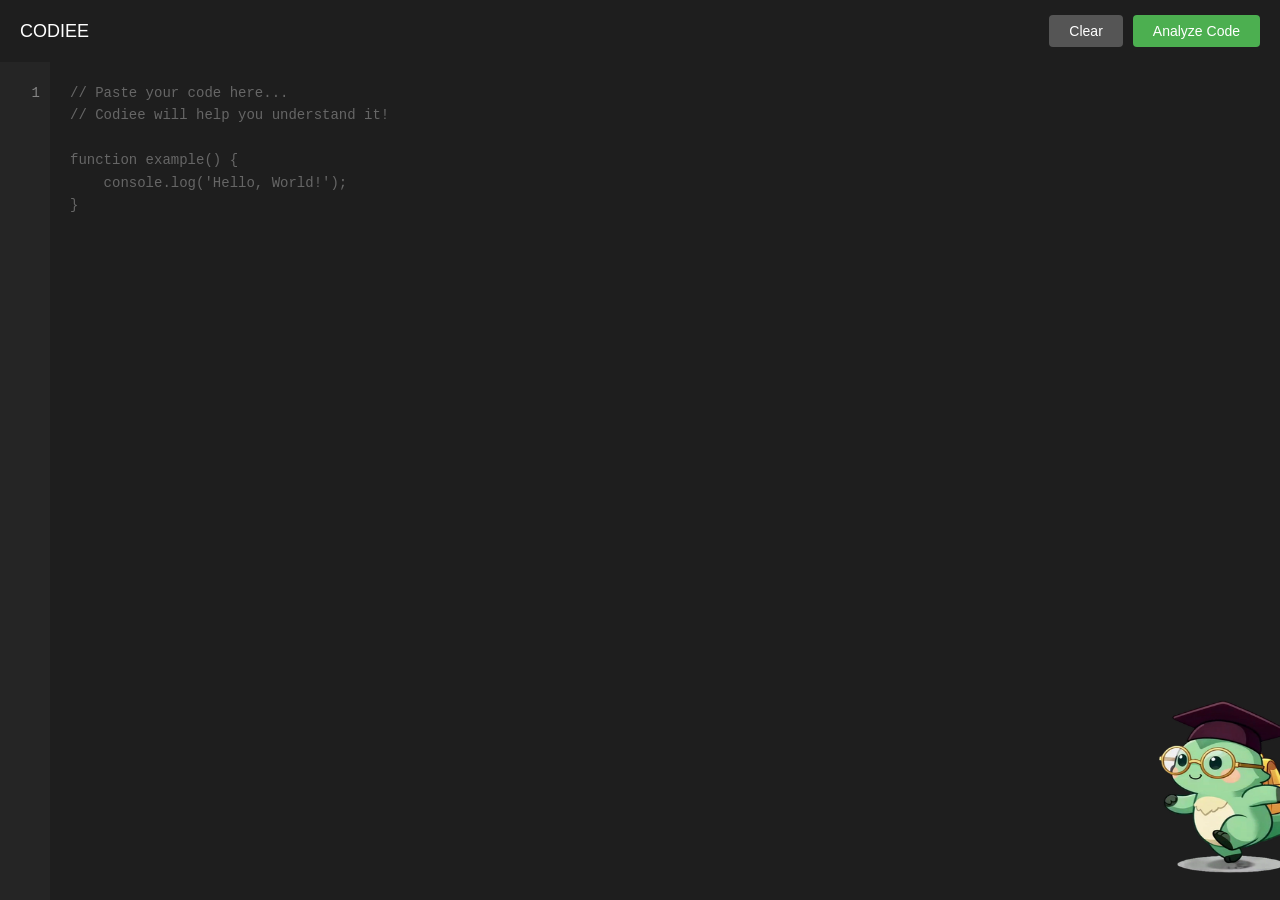
==== templates/index.html @ 8736f19a "Initial sample page with 2d animation" ====
<!DOCTYPE html>
<html lang="en">
<head>
    <meta charset="UTF-8">
    <meta name="viewport" content="width=device-width, initial-scale=1.0">
    <title>My Website</title>
    <style>
        body {
            margin: 0;
            padding: 0;
            font-family: Arial, sans-serif;
            background: #000000;
            color: #ffffff;
        }
        
        #mascot {
            position: fixed;
            bottom: 20px;
            right: 20px;
            width: 180px;
            height: 180px;
            z-index: 1000;
            pointer-events: none;
        }
        
        #chatBubble {
            position: fixed;
            bottom: 120px;
            right: 180px;
            background: white;
            padding: 20px 25px;
            border-radius: 20px;
            box-shadow: 0 4px 12px rgba(0,0,0,0.25);
            font-size: 16px;
            line-height: 1.6;
            color: #333;
            max-width: 300px;
            opacity: 0;
            transform: translateY(10px);
            transition: all 0.3s ease;
            z-index: 999;
            pointer-events: none;
        }
        
        #chatBubble.show {
            opacity: 1;
            transform: translateY(0);
        }
        
        #chatBubble:after {
            content: '';
            position: absolute;
            bottom: -15px;
            right: 35px;
            width: 0;
            height: 0;
            border-left: 20px solid transparent;
            border-right: 5px solid transparent;
            border-top: 20px solid white;
        }
        
        /* Your website content styles */
        .content {
            padding: 40px;
            max-width: 1200px;
            margin: 0 auto;
        }
        
        .editor-container {
            width: 100vw;
            height: 100vh;
            margin: 0;
            padding: 0;
            display: flex;
            flex-direction: column;
        }
        
        .editor-header {
            background: #1e1e1e;
            padding: 15px 20px;
            border-radius: 0;
            display: flex;
            align-items: center;
            justify-content: space-between;
            flex-shrink: 0;
        }
        
        .editor-title {
            color: #fff;
            font-size: 18px;
            font-weight: 500;
        }
        
        .editor-actions {
            display: flex;
            gap: 10px;
        }
        
        .btn {
            padding: 8px 20px;
            border: none;
            border-radius: 4px;
            cursor: pointer;
            font-size: 14px;
            font-weight: 500;
            transition: background 0.3s;
        }
        
        .btn-primary {
            background: #4CAF50;
            color: white;
        }
        
        .btn-primary:hover {
            background: #45a049;
        }
        
        .btn-secondary {
            background: #555;
            color: white;
        }
        
        .btn-secondary:hover {
            background: #666;
        }
        
        .code-editor {
            background: #1e1e1e;
            border: none;
            border-radius: 0;
            padding: 0;
            position: relative;
            flex: 1;
            overflow: hidden;
        }
        
        .line-numbers {
            position: absolute;
            left: 0;
            top: 0;
            width: 50px;
            height: 100%;
            padding: 20px 10px;
            background: #252525;
            color: #858585;
            font-family: 'Consolas', 'Monaco', 'Courier New', monospace;
            font-size: 14px;
            line-height: 1.6;
            text-align: right;
            user-select: none;
            white-space: pre;
            overflow-y: auto;
            overflow-x: hidden;
            box-sizing: border-box;
        }
        
        #codeInput {
            width: 100%;
            height: 100%;
            background: transparent;
            border: none;
            color: #d4d4d4;
            font-family: 'Consolas', 'Monaco', 'Courier New', monospace;
            font-size: 14px;
            line-height: 1.6;
            padding: 20px 20px 20px 70px;
            resize: none;
            outline: none;
            box-sizing: border-box;
        }
        
        #codeInput::placeholder {
            color: #666;
        }
    </style>
</head>
<body>
    <!-- Code Editor Interface -->
    <div class="editor-container">
        <div class="editor-header">
            <div class="editor-title">CODIEE</div>
            <div class="editor-actions">
                <button class="btn btn-secondary" onclick="clearCode()">Clear</button>
                <button class="btn btn-primary" onclick="analyzeCode()">Analyze Code</button>
            </div>
        </div>
        <div class="code-editor">
            <div class="line-numbers" id="lineNumbers">1</div>
            <textarea id="codeInput" placeholder="// Paste your code here...
// Codiee will help you understand it!

function example() {
    console.log('Hello, World!');
}"></textarea>
        </div>
    </div>

    <!-- Mascot character -->
    <canvas id="mascot" width="180" height="180"></canvas>
    
    <!-- Chat bubble -->
    <div id="chatBubble">
        Hi! I'm Codiee, I am a specialist when it comes to understanding codes, so give me anything you have got, I will teach you how it goes!!
    </div>

    <script>
        const canvas = document.getElementById('mascot');
        const ctx = canvas.getContext('2d');

        let frames = [];
        let currentFrame = 0;
        let animationTimer = 0;
        let loadedFrames = 0;
        
        // Animation frames - using all 36 frames
        const walkFrames = [0, 1, 2, 3, 4, 5, 6, 7, 8, 9, 10, 11, 12, 13, 14, 15, 16, 17, 18, 19, 20, 21, 22, 23]; // Walking animation (frames 0-23)
        const idleFrames = [24, 25, 26, 27, 28, 29, 30, 31, 32, 33, 34, 35];    // Idle/floating animation (frames 24-35)
        const stopFrame = 0; // Static frame to show when stopped (standing pose)
        
        // Character state
        let x = -180;  // Start completely off-screen to the right
        let y = 0;    // Bottom position (relative to fixed positioning)
        let phase = 'entering'; // entering -> walking -> floating -> stopped
        let walkSteps = 0;
        const maxWalkSteps = 60; // Walk for 60 frames (1 second)
        let floatOffset = 0;
        let floatTime = 0;
        let floatDuration = 0;
        const maxFloatTime = 120; // Float for 120 frames (2 seconds)
        let currentAnimation = walkFrames;
        let isReady = false;

        // Load all 36 frames
        for (let i = 0; i < 36; i++) {
            const img = new Image();
            const frameNum = String(i).padStart(3, '0');
            img.src = `/static/image/frame_${frameNum}.png`;
            img.onload = () => {
                loadedFrames++;
                console.log(`Loaded frame ${loadedFrames}/36: frame_${frameNum}.png`);
                if (loadedFrames === 36) {
                    isReady = true;
                    console.log('All frames loaded! Starting animation...');
                    animate();
                }
            };
            img.onerror = () => {
                console.error(`Failed to load frame_${frameNum}.png`);
            };
            frames.push(img);
        }

        function animate() {
            if (!isReady) return;
            
            // Clear canvas
            ctx.clearRect(0, 0, 180, 180);
            
            // Update animation frame (only if not stopped)
            if (phase !== 'stopped') {
                animationTimer += 0.15;
                if (animationTimer >= 1) {
                    animationTimer = 0;
                    currentFrame = (currentFrame + 1) % currentAnimation.length;
                }
            }
            
            // Update position and phase
            if (phase === 'entering') {
                x += 2; // Move into screen from right
                if (x >= 20) {
                    x = 20;
                    phase = 'walking';
                    walkSteps = 0; // Reset walk counter
                    console.log('Phase changed to: walking');
                }
            } else if (phase === 'walking') {
                walkSteps++;
                x += 1.5; // Continue walking
                if (walkSteps >= maxWalkSteps) {
                    phase = 'floating';
                    currentAnimation = idleFrames;
                    currentFrame = 0;
                    floatDuration = 0; // Reset float counter
                    console.log('Phase changed to: floating');
                }
            } else if (phase === 'floating') {
                // Floating animation - gentle up and down motion
                floatTime += 0.05;
                floatOffset = Math.sin(floatTime) * 8;
                floatDuration++;
                
                if (floatDuration >= maxFloatTime) {
                    phase = 'stopped';
                    floatOffset = 0; // Reset to ground level
                    console.log('Phase changed to: stopped');
                }
            }
            
            // Update canvas position
            const mascotElement = document.getElementById('mascot');
            const chatBubble = document.getElementById('chatBubble');
            mascotElement.style.bottom = (20 + floatOffset) + 'px';
            mascotElement.style.right = x + 'px';
            
            // Show chat bubble when stopped
            if (phase === 'stopped') {
                chatBubble.classList.add('show');
                chatBubble.style.right = (x + 180) + 'px';
                chatBubble.style.bottom = (120 + floatOffset) + 'px';
            } else {
                chatBubble.classList.remove('show');
            }
            
            // Draw current frame
            let frameIndex;
            if (phase === 'stopped') {
                frameIndex = stopFrame;
            } else {
                frameIndex = currentAnimation[currentFrame];
            }
            
            if (frames[frameIndex] && frames[frameIndex].complete) {
                ctx.drawImage(frames[frameIndex], 0, 0, 180, 180);
            }
            
            requestAnimationFrame(animate);
        }
        
        // Code editor functions
        const codeInput = document.getElementById('codeInput');
        const lineNumbers = document.getElementById('lineNumbers');
        
        function updateLineNumbers() {
            const lines = codeInput.value.split('\n').length;
            lineNumbers.innerHTML = Array.from({length: lines}, (_, i) => i + 1).join('\n');
        }
        
        codeInput.addEventListener('input', updateLineNumbers);
        codeInput.addEventListener('scroll', function() {
            lineNumbers.scrollTop = codeInput.scrollTop;
        });
        
        function clearCode() {
            codeInput.value = '';
            updateLineNumbers();
        }
        
        function analyzeCode() {
            const code = codeInput.value.trim();
            if (!code) {
                alert('Please paste some code first!');
                return;
            }
            // Here you can add code analysis logic
            alert('Code analysis feature coming soon! Codiee is ready to help.');
        }
        
        // Initialize line numbers
        updateLineNumbers();
    </script>
</body>
</html>
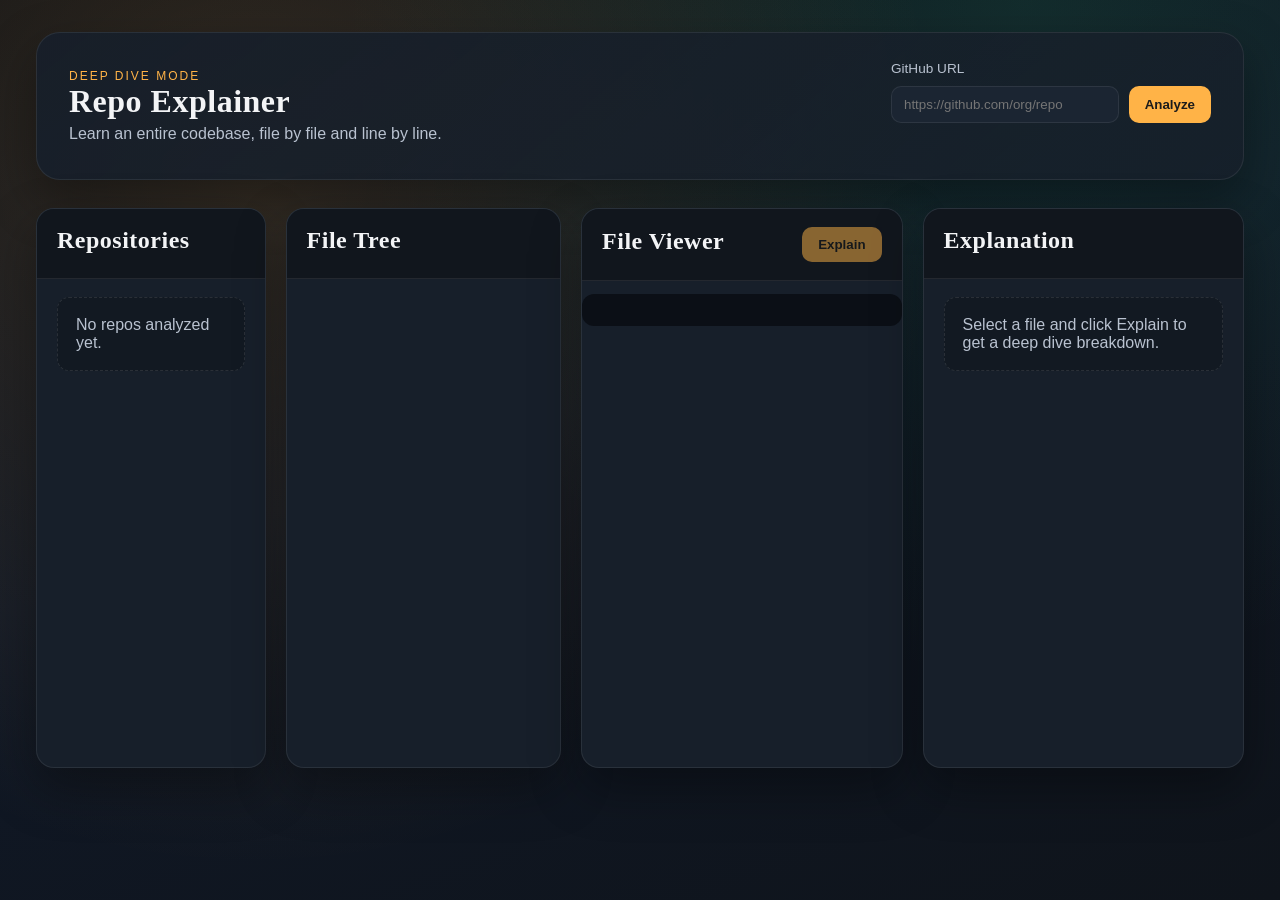
==== commit 28c81a46: "Inital commit" ====
--- a/templates/index.html
+++ b/templates/index.html
@@ -1,363 +1,66 @@
 <!DOCTYPE html>
 <html lang="en">
-<head>
-    <meta charset="UTF-8">
-    <meta name="viewport" content="width=device-width, initial-scale=1.0">
-    <title>My Website</title>
-    <style>
-        body {
-            margin: 0;
-            padding: 0;
-            font-family: Arial, sans-serif;
-            background: #000000;
-            color: #ffffff;
-        }
-        
-        #mascot {
-            position: fixed;
-            bottom: 20px;
-            right: 20px;
-            width: 180px;
-            height: 180px;
-            z-index: 1000;
-            pointer-events: none;
-        }
-        
-        #chatBubble {
-            position: fixed;
-            bottom: 120px;
-            right: 180px;
-            background: white;
-            padding: 20px 25px;
-            border-radius: 20px;
-            box-shadow: 0 4px 12px rgba(0,0,0,0.25);
-            font-size: 16px;
-            line-height: 1.6;
-            color: #333;
-            max-width: 300px;
-            opacity: 0;
-            transform: translateY(10px);
-            transition: all 0.3s ease;
-            z-index: 999;
-            pointer-events: none;
-        }
-        
-        #chatBubble.show {
-            opacity: 1;
-            transform: translateY(0);
-        }
-        
-        #chatBubble:after {
-            content: '';
-            position: absolute;
-            bottom: -15px;
-            right: 35px;
-            width: 0;
-            height: 0;
-            border-left: 20px solid transparent;
-            border-right: 5px solid transparent;
-            border-top: 20px solid white;
-        }
-        
-        /* Your website content styles */
-        .content {
-            padding: 40px;
-            max-width: 1200px;
-            margin: 0 auto;
-        }
-        
-        .editor-container {
-            width: 100vw;
-            height: 100vh;
-            margin: 0;
-            padding: 0;
-            display: flex;
-            flex-direction: column;
-        }
-        
-        .editor-header {
-            background: #1e1e1e;
-            padding: 15px 20px;
-            border-radius: 0;
-            display: flex;
-            align-items: center;
-            justify-content: space-between;
-            flex-shrink: 0;
-        }
-        
-        .editor-title {
-            color: #fff;
-            font-size: 18px;
-            font-weight: 500;
-        }
-        
-        .editor-actions {
-            display: flex;
-            gap: 10px;
-        }
-        
-        .btn {
-            padding: 8px 20px;
-            border: none;
-            border-radius: 4px;
-            cursor: pointer;
-            font-size: 14px;
-            font-weight: 500;
-            transition: background 0.3s;
-        }
-        
-        .btn-primary {
-            background: #4CAF50;
-            color: white;
-        }
-        
-        .btn-primary:hover {
-            background: #45a049;
-        }
-        
-        .btn-secondary {
-            background: #555;
-            color: white;
-        }
-        
-        .btn-secondary:hover {
-            background: #666;
-        }
-        
-        .code-editor {
-            background: #1e1e1e;
-            border: none;
-            border-radius: 0;
-            padding: 0;
-            position: relative;
-            flex: 1;
-            overflow: hidden;
-        }
-        
-        .line-numbers {
-            position: absolute;
-            left: 0;
-            top: 0;
-            width: 50px;
-            height: 100%;
-            padding: 20px 10px;
-            background: #252525;
-            color: #858585;
-            font-family: 'Consolas', 'Monaco', 'Courier New', monospace;
-            font-size: 14px;
-            line-height: 1.6;
-            text-align: right;
-            user-select: none;
-            white-space: pre;
-            overflow-y: auto;
-            overflow-x: hidden;
-            box-sizing: border-box;
-        }
-        
-        #codeInput {
-            width: 100%;
-            height: 100%;
-            background: transparent;
-            border: none;
-            color: #d4d4d4;
-            font-family: 'Consolas', 'Monaco', 'Courier New', monospace;
-            font-size: 14px;
-            line-height: 1.6;
-            padding: 20px 20px 20px 70px;
-            resize: none;
-            outline: none;
-            box-sizing: border-box;
-        }
-        
-        #codeInput::placeholder {
-            color: #666;
-        }
-    </style>
-</head>
-<body>
-    <!-- Code Editor Interface -->
-    <div class="editor-container">
-        <div class="editor-header">
-            <div class="editor-title">CODIEE</div>
-            <div class="editor-actions">
-                <button class="btn btn-secondary" onclick="clearCode()">Clear</button>
-                <button class="btn btn-primary" onclick="analyzeCode()">Analyze Code</button>
+  <head>
+    <meta charset="UTF-8" />
+    <meta name="viewport" content="width=device-width, initial-scale=1.0" />
+    <title>Repo Deep Dive Explainer</title>
+    <link rel="stylesheet" href="/static/style.css" />
+  </head>
+  <body>
+    <div class="app">
+      <header class="topbar">
+        <div>
+          <div class="kicker">Deep Dive Mode</div>
+          <h1>Repo Explainer</h1>
+          <p>Learn an entire codebase, file by file and line by line.</p>
+        </div>
+        <div class="repo-form">
+          <label for="repo-url">GitHub URL</label>
+          <div class="input-row">
+            <input id="repo-url" type="text" placeholder="https://github.com/org/repo" />
+            <button id="add-repo" type="button">Analyze</button>
+          </div>
+          <div id="repo-status" class="status"></div>
+        </div>
+      </header>
+
+      <main class="layout">
+        <section class="panel" id="repo-panel">
+          <div class="panel-header">
+            <h2>Repositories</h2>
+          </div>
+          <div id="repo-list" class="scroll"></div>
+        </section>
+
+        <section class="panel" id="tree-panel">
+          <div class="panel-header">
+            <h2>File Tree</h2>
+            <div id="repo-meta" class="meta"></div>
+          </div>
+          <div id="file-tree" class="scroll"></div>
+        </section>
+
+        <section class="panel" id="code-panel">
+          <div class="panel-header">
+            <h2 id="file-title">File Viewer</h2>
+            <button id="explain-btn" type="button" disabled>Explain</button>
+          </div>
+          <pre id="code-view" class="code scroll"></pre>
+        </section>
+
+        <section class="panel" id="explain-panel">
+          <div class="panel-header">
+            <h2>Explanation</h2>
+          </div>
+          <div id="explain-view" class="scroll">
+            <div class="placeholder">
+              Select a file and click Explain to get a deep dive breakdown.
             </div>
-        </div>
-        <div class="code-editor">
-            <div class="line-numbers" id="lineNumbers">1</div>
-            <textarea id="codeInput" placeholder="// Paste your code here...
-// Codiee will help you understand it!
-
-function example() {
-    console.log('Hello, World!');
-}"></textarea>
-        </div>
+          </div>
+        </section>
+      </main>
     </div>
 
-    <!-- Mascot character -->
-    <canvas id="mascot" width="180" height="180"></canvas>
-    
-    <!-- Chat bubble -->
-    <div id="chatBubble">
-        Hi! I'm Codiee, I am a specialist when it comes to understanding codes, so give me anything you have got, I will teach you how it goes!!
-    </div>
-
-    <script>
-        const canvas = document.getElementById('mascot');
-        const ctx = canvas.getContext('2d');
-
-        let frames = [];
-        let currentFrame = 0;
-        let animationTimer = 0;
-        let loadedFrames = 0;
-        
-        // Animation frames - using all 36 frames
-        const walkFrames = [0, 1, 2, 3, 4, 5, 6, 7, 8, 9, 10, 11, 12, 13, 14, 15, 16, 17, 18, 19, 20, 21, 22, 23]; // Walking animation (frames 0-23)
-        const idleFrames = [24, 25, 26, 27, 28, 29, 30, 31, 32, 33, 34, 35];    // Idle/floating animation (frames 24-35)
-        const stopFrame = 0; // Static frame to show when stopped (standing pose)
-        
-        // Character state
-        let x = -180;  // Start completely off-screen to the right
-        let y = 0;    // Bottom position (relative to fixed positioning)
-        let phase = 'entering'; // entering -> walking -> floating -> stopped
-        let walkSteps = 0;
-        const maxWalkSteps = 60; // Walk for 60 frames (1 second)
-        let floatOffset = 0;
-        let floatTime = 0;
-        let floatDuration = 0;
-        const maxFloatTime = 120; // Float for 120 frames (2 seconds)
-        let currentAnimation = walkFrames;
-        let isReady = false;
-
-        // Load all 36 frames
-        for (let i = 0; i < 36; i++) {
-            const img = new Image();
-            const frameNum = String(i).padStart(3, '0');
-            img.src = `/static/image/frame_${frameNum}.png`;
-            img.onload = () => {
-                loadedFrames++;
-                console.log(`Loaded frame ${loadedFrames}/36: frame_${frameNum}.png`);
-                if (loadedFrames === 36) {
-                    isReady = true;
-                    console.log('All frames loaded! Starting animation...');
-                    animate();
-                }
-            };
-            img.onerror = () => {
-                console.error(`Failed to load frame_${frameNum}.png`);
-            };
-            frames.push(img);
-        }
-
-        function animate() {
-            if (!isReady) return;
-            
-            // Clear canvas
-            ctx.clearRect(0, 0, 180, 180);
-            
-            // Update animation frame (only if not stopped)
-            if (phase !== 'stopped') {
-                animationTimer += 0.15;
-                if (animationTimer >= 1) {
-                    animationTimer = 0;
-                    currentFrame = (currentFrame + 1) % currentAnimation.length;
-                }
-            }
-            
-            // Update position and phase
-            if (phase === 'entering') {
-                x += 2; // Move into screen from right
-                if (x >= 20) {
-                    x = 20;
-                    phase = 'walking';
-                    walkSteps = 0; // Reset walk counter
-                    console.log('Phase changed to: walking');
-                }
-            } else if (phase === 'walking') {
-                walkSteps++;
-                x += 1.5; // Continue walking
-                if (walkSteps >= maxWalkSteps) {
-                    phase = 'floating';
-                    currentAnimation = idleFrames;
-                    currentFrame = 0;
-                    floatDuration = 0; // Reset float counter
-                    console.log('Phase changed to: floating');
-                }
-            } else if (phase === 'floating') {
-                // Floating animation - gentle up and down motion
-                floatTime += 0.05;
-                floatOffset = Math.sin(floatTime) * 8;
-                floatDuration++;
-                
-                if (floatDuration >= maxFloatTime) {
-                    phase = 'stopped';
-                    floatOffset = 0; // Reset to ground level
-                    console.log('Phase changed to: stopped');
-                }
-            }
-            
-            // Update canvas position
-            const mascotElement = document.getElementById('mascot');
-            const chatBubble = document.getElementById('chatBubble');
-            mascotElement.style.bottom = (20 + floatOffset) + 'px';
-            mascotElement.style.right = x + 'px';
-            
-            // Show chat bubble when stopped
-            if (phase === 'stopped') {
-                chatBubble.classList.add('show');
-                chatBubble.style.right = (x + 180) + 'px';
-                chatBubble.style.bottom = (120 + floatOffset) + 'px';
-            } else {
-                chatBubble.classList.remove('show');
-            }
-            
-            // Draw current frame
-            let frameIndex;
-            if (phase === 'stopped') {
-                frameIndex = stopFrame;
-            } else {
-                frameIndex = currentAnimation[currentFrame];
-            }
-            
-            if (frames[frameIndex] && frames[frameIndex].complete) {
-                ctx.drawImage(frames[frameIndex], 0, 0, 180, 180);
-            }
-            
-            requestAnimationFrame(animate);
-        }
-        
-        // Code editor functions
-        const codeInput = document.getElementById('codeInput');
-        const lineNumbers = document.getElementById('lineNumbers');
-        
-        function updateLineNumbers() {
-            const lines = codeInput.value.split('\n').length;
-            lineNumbers.innerHTML = Array.from({length: lines}, (_, i) => i + 1).join('\n');
-        }
-        
-        codeInput.addEventListener('input', updateLineNumbers);
-        codeInput.addEventListener('scroll', function() {
-            lineNumbers.scrollTop = codeInput.scrollTop;
-        });
-        
-        function clearCode() {
-            codeInput.value = '';
-            updateLineNumbers();
-        }
-        
-        function analyzeCode() {
-            const code = codeInput.value.trim();
-            if (!code) {
-                alert('Please paste some code first!');
-                return;
-            }
-            // Here you can add code analysis logic
-            alert('Code analysis feature coming soon! Codiee is ready to help.');
-        }
-        
-        // Initialize line numbers
-        updateLineNumbers();
-    </script>
-</body>
+    <script src="/static/app.js"></script>
+  </body>
 </html>
--- a/static/style.css
+++ b/static/style.css
@@ -0,0 +1,321 @@
+:root {
+  color-scheme: light;
+  --bg: #0f141b;
+  --panel: #171f2a;
+  --panel-alt: #1b2532;
+  --accent: #ffb347;
+  --accent-soft: #ffd7a4;
+  --text: #f3f4f6;
+  --muted: #b9c2d0;
+  --border: rgba(255, 255, 255, 0.08);
+  --code: #0b0f16;
+  --green: #39d98a;
+  --danger: #ff6b6b;
+  --shadow: 0 20px 50px rgba(0, 0, 0, 0.35);
+  --font-head: "Fraunces", "Georgia", serif;
+  --font-body: "IBM Plex Sans", "Segoe UI", sans-serif;
+  --font-mono: "IBM Plex Mono", "Consolas", monospace;
+}
+
+* {
+  box-sizing: border-box;
+}
+
+body {
+  margin: 0;
+  min-height: 100vh;
+  font-family: var(--font-body);
+  color: var(--text);
+  background:
+    radial-gradient(circle at 20% 20%, rgba(255, 179, 71, 0.16), transparent 55%),
+    radial-gradient(circle at 80% 0%, rgba(57, 217, 138, 0.12), transparent 50%),
+    linear-gradient(160deg, #0b0f16 0%, #101826 45%, #0f141b 100%);
+}
+
+h1,
+h2,
+h3 {
+  margin: 0 0 0.35rem;
+  font-family: var(--font-head);
+  letter-spacing: 0.5px;
+}
+
+p {
+  margin: 0;
+  color: var(--muted);
+}
+
+.app {
+  padding: 32px 36px 40px;
+  max-width: 1700px;
+  margin: 0 auto;
+}
+
+.topbar {
+  display: flex;
+  justify-content: space-between;
+  align-items: center;
+  gap: 32px;
+  padding: 28px 32px;
+  border-radius: 24px;
+  background: linear-gradient(140deg, rgba(23, 31, 42, 0.95), rgba(23, 31, 42, 0.8));
+  border: 1px solid var(--border);
+  box-shadow: var(--shadow);
+}
+
+.kicker {
+  font-size: 0.75rem;
+  text-transform: uppercase;
+  letter-spacing: 2px;
+  color: var(--accent);
+}
+
+.repo-form {
+  min-width: 320px;
+  display: flex;
+  flex-direction: column;
+  gap: 10px;
+}
+
+.repo-form label {
+  font-size: 0.85rem;
+  color: var(--muted);
+}
+
+.input-row {
+  display: flex;
+  gap: 10px;
+}
+
+input {
+  flex: 1;
+  background: var(--panel-alt);
+  border: 1px solid var(--border);
+  color: var(--text);
+  padding: 10px 12px;
+  border-radius: 10px;
+  font-family: var(--font-body);
+}
+
+button {
+  background: var(--accent);
+  border: none;
+  color: #1b1b1b;
+  padding: 10px 16px;
+  border-radius: 10px;
+  font-weight: 600;
+  cursor: pointer;
+  transition: transform 0.2s ease, box-shadow 0.2s ease;
+}
+
+button:hover {
+  transform: translateY(-1px);
+  box-shadow: 0 10px 20px rgba(255, 179, 71, 0.2);
+}
+
+button:disabled {
+  opacity: 0.5;
+  cursor: not-allowed;
+  box-shadow: none;
+}
+
+.status {
+  min-height: 18px;
+  font-size: 0.85rem;
+  color: var(--accent-soft);
+}
+
+.layout {
+  margin-top: 28px;
+  display: grid;
+  grid-template-columns: 1fr 1.2fr 1.4fr 1.4fr;
+  gap: 20px;
+}
+
+.panel {
+  display: flex;
+  flex-direction: column;
+  background: var(--panel);
+  border: 1px solid var(--border);
+  border-radius: 18px;
+  min-height: 560px;
+  box-shadow: var(--shadow);
+  overflow: hidden;
+  animation: fadeIn 0.6s ease;
+}
+
+.panel-header {
+  display: flex;
+  justify-content: space-between;
+  align-items: center;
+  padding: 18px 20px;
+  background: rgba(15, 20, 27, 0.8);
+  border-bottom: 1px solid var(--border);
+}
+
+.panel-header .meta {
+  font-size: 0.75rem;
+  color: var(--muted);
+}
+
+.scroll {
+  overflow-y: auto;
+  padding: 18px 20px 24px;
+}
+
+.repo-card {
+  padding: 14px 16px;
+  border-radius: 12px;
+  border: 1px solid var(--border);
+  background: var(--panel-alt);
+  margin-bottom: 12px;
+  cursor: pointer;
+  transition: border 0.2s ease, transform 0.2s ease;
+}
+
+.repo-card:hover {
+  border-color: rgba(255, 179, 71, 0.5);
+  transform: translateY(-1px);
+}
+
+.repo-card.active {
+  border-color: var(--accent);
+  box-shadow: 0 10px 30px rgba(255, 179, 71, 0.16);
+}
+
+.repo-card h3 {
+  margin: 0 0 6px;
+  font-size: 1rem;
+}
+
+.repo-card p {
+  font-size: 0.8rem;
+}
+
+.tree-item {
+  margin-bottom: 8px;
+  cursor: pointer;
+}
+
+.tree-item .label {
+  display: flex;
+  align-items: center;
+  gap: 8px;
+  color: var(--text);
+}
+
+.tree-item .label:hover {
+  color: var(--accent-soft);
+}
+
+.tree-children {
+  margin-left: 16px;
+  padding-left: 12px;
+  border-left: 1px dashed rgba(255, 255, 255, 0.08);
+}
+
+.file {
+  color: var(--muted);
+}
+
+.code {
+  background: var(--code);
+  color: #e2e8f0;
+  font-family: var(--font-mono);
+  font-size: 0.8rem;
+  line-height: 1.5;
+  border-radius: 12px;
+  padding: 16px;
+  white-space: pre;
+}
+
+.line {
+  display: grid;
+  grid-template-columns: 42px 1fr;
+  gap: 12px;
+  padding: 4px 0;
+}
+
+.line-number {
+  color: rgba(255, 255, 255, 0.4);
+  text-align: right;
+}
+
+.explain-block {
+  padding: 14px 16px;
+  border-radius: 12px;
+  border: 1px solid var(--border);
+  background: rgba(15, 20, 27, 0.7);
+  margin-bottom: 12px;
+}
+
+.explain-block h4 {
+  margin: 0 0 6px;
+  font-family: var(--font-head);
+}
+
+.explain-line {
+  font-size: 0.85rem;
+  color: var(--muted);
+  border-bottom: 1px solid rgba(255, 255, 255, 0.06);
+  padding: 6px 0;
+}
+
+.explain-line:last-child {
+  border-bottom: none;
+}
+
+.placeholder {
+  padding: 18px;
+  border-radius: 12px;
+  border: 1px dashed rgba(255, 255, 255, 0.1);
+  color: var(--muted);
+  background: rgba(15, 20, 27, 0.5);
+}
+
+.badge {
+  display: inline-flex;
+  align-items: center;
+  gap: 6px;
+  padding: 4px 8px;
+  border-radius: 999px;
+  font-size: 0.7rem;
+  background: rgba(255, 255, 255, 0.08);
+  color: var(--muted);
+}
+
+.status.error {
+  color: var(--danger);
+}
+
+.status.success {
+  color: var(--green);
+}
+
+@keyframes fadeIn {
+  from {
+    opacity: 0;
+    transform: translateY(6px);
+  }
+  to {
+    opacity: 1;
+    transform: translateY(0);
+  }
+}
+
+@media (max-width: 1200px) {
+  .layout {
+    grid-template-columns: 1fr 1fr;
+  }
+}
+
+@media (max-width: 900px) {
+  .topbar {
+    flex-direction: column;
+    align-items: flex-start;
+  }
+
+  .layout {
+    grid-template-columns: 1fr;
+  }
+}
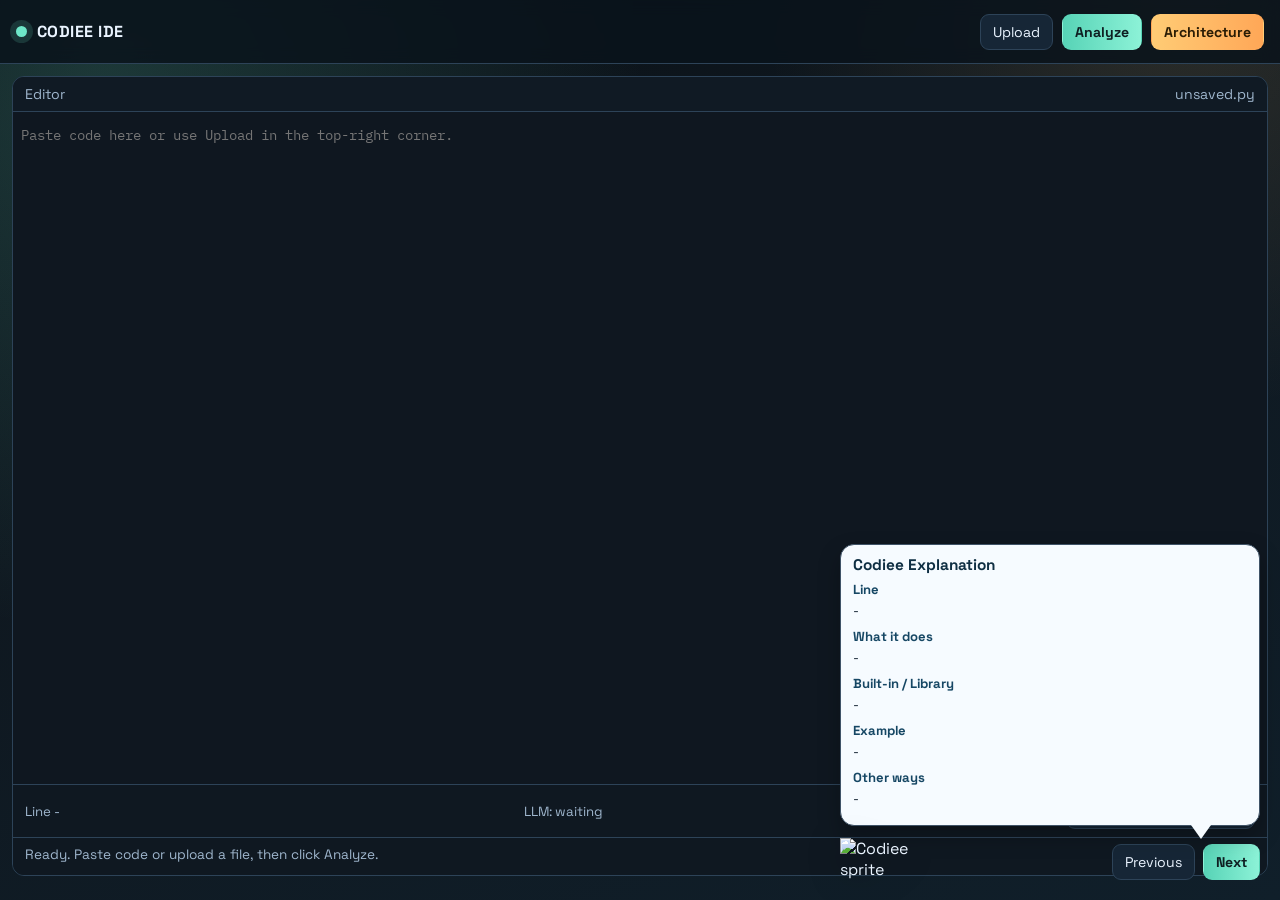
==== commit 1ee137b9: "Beta Version with line by line explanation" ====
--- a/templates/index.html
+++ b/templates/index.html
@@ -1,66 +1,732 @@
 <!DOCTYPE html>
 <html lang="en">
-  <head>
-    <meta charset="UTF-8" />
-    <meta name="viewport" content="width=device-width, initial-scale=1.0" />
-    <title>Repo Deep Dive Explainer</title>
-    <link rel="stylesheet" href="/static/style.css" />
-  </head>
-  <body>
+<head>
+    <meta charset="UTF-8">
+    <meta name="viewport" content="width=device-width, initial-scale=1.0">
+    <title>CODIEE IDE</title>
+    <link rel="preconnect" href="https://fonts.googleapis.com">
+    <link rel="preconnect" href="https://fonts.gstatic.com" crossorigin>
+    <link href="https://fonts.googleapis.com/css2?family=Space+Grotesk:wght@400;500;700&family=IBM+Plex+Mono:wght@400;500&display=swap" rel="stylesheet">
+    <link rel="stylesheet" href="https://cdn.jsdelivr.net/npm/prismjs@1.29.0/themes/prism-tomorrow.min.css">
+    <script src="https://cdn.jsdelivr.net/npm/mermaid@10/dist/mermaid.min.js"></script>
+    <script src="https://cdn.jsdelivr.net/npm/prismjs@1.29.0/prism.min.js"></script>
+    <script src="https://cdn.jsdelivr.net/npm/prismjs@1.29.0/components/prism-python.min.js"></script>
+    <script src="https://cdn.jsdelivr.net/npm/prismjs@1.29.0/components/prism-javascript.min.js"></script>
+    <script src="https://cdn.jsdelivr.net/npm/prismjs@1.29.0/components/prism-typescript.min.js"></script>
+    <script src="https://cdn.jsdelivr.net/npm/prismjs@1.29.0/components/prism-markup.min.js"></script>
+    <style>
+        :root {
+            --bg: #0a1117;
+            --bg-2: #111b24;
+            --panel: #121f2a;
+            --panel-2: #162636;
+            --border: #2d4358;
+            --text: #eaf4ff;
+            --muted: #9fb6cd;
+            --accent: #6ee7c8;
+            --accent-2: #ffcc75;
+            --danger: #ff7f7f;
+            --line-highlight: rgba(110, 231, 200, 0.2);
+            --line-border: rgba(110, 231, 200, 0.65);
+        }
+
+        * { box-sizing: border-box; }
+
+        body {
+            margin: 0;
+            min-height: 100vh;
+            background:
+                radial-gradient(circle at 8% 10%, rgba(110, 231, 200, 0.18), transparent 38%),
+                radial-gradient(circle at 92% 0%, rgba(255, 204, 117, 0.12), transparent 28%),
+                linear-gradient(160deg, var(--bg), #0f1820 42%, #101f2a);
+            color: var(--text);
+            font-family: 'Space Grotesk', sans-serif;
+        }
+
+        .app {
+            display: grid;
+            grid-template-rows: 64px 1fr;
+            min-height: 100vh;
+        }
+
+        .topbar {
+            display: flex;
+            align-items: center;
+            justify-content: space-between;
+            padding: 10px 16px;
+            border-bottom: 1px solid var(--border);
+            background: rgba(10, 19, 28, 0.85);
+            -webkit-backdrop-filter: blur(8px);
+            backdrop-filter: blur(8px);
+        }
+
+        .brand {
+            display: flex;
+            align-items: center;
+            gap: 10px;
+            font-weight: 700;
+            letter-spacing: 0.03em;
+        }
+
+        .dot {
+            width: 11px;
+            height: 11px;
+            border-radius: 50%;
+            background: var(--accent);
+            box-shadow: 0 0 0 6px rgba(110, 231, 200, 0.15);
+        }
+
+        .controls {
+            display: flex;
+            align-items: center;
+            gap: 9px;
+        }
+
+        .btn {
+            border: 1px solid var(--border);
+            color: var(--text);
+            background: var(--panel-2);
+            border-radius: 9px;
+            padding: 8px 12px;
+            cursor: pointer;
+            font-family: 'Space Grotesk', sans-serif;
+            font-size: 0.88rem;
+        }
+
+        .btn:hover { filter: brightness(1.08); }
+
+        .btn-accent {
+            background: linear-gradient(90deg, #57d3b6, #8cf2d7);
+            border-color: transparent;
+            color: #0f1f22;
+            font-weight: 700;
+        }
+
+        .btn-warm {
+            background: linear-gradient(90deg, #ffcc75, #ffa757);
+            border-color: transparent;
+            color: #2b1d05;
+            font-weight: 700;
+        }
+
+        .workspace {
+            display: grid;
+            grid-template-columns: 1fr;
+            gap: 12px;
+            padding: 12px;
+        }
+
+        .panel {
+            border: 1px solid var(--border);
+            background: var(--panel);
+            border-radius: 12px;
+            overflow: hidden;
+        }
+
+        .panel-head {
+            display: flex;
+            align-items: center;
+            justify-content: space-between;
+            padding: 8px 12px;
+            border-bottom: 1px solid var(--border);
+            background: #101a24;
+            font-size: 0.88rem;
+            color: var(--muted);
+        }
+
+        #fileInput { display: none; }
+
+        .editor-wrap {
+            display: grid;
+            grid-template-rows: auto 1fr auto;
+            height: calc(100vh - 100px);
+        }
+
+        .editor-surface {
+            position: relative;
+            background: #0f1720;
+            overflow: hidden;
+        }
+
+        .editor-highlight,
+        #codeInput {
+            position: absolute;
+            inset: 0;
+            margin: 0;
+            width: 100%;
+            height: 100%;
+            overflow: auto;
+            font-family: 'IBM Plex Mono', monospace;
+            font-size: 14px;
+            line-height: 1.6;
+            padding: 12px 12px 12px 8px;
+            tab-size: 4;
+            white-space: pre;
+        }
+
+        .editor-highlight {
+            z-index: 1;
+            background: #0f1720;
+            color: #d9ebff;
+            border: 0;
+        }
+
+        #codeInput {
+            z-index: 2;
+            background: transparent;
+            color: transparent;
+            caret-color: #d9ebff;
+            border: 0;
+            outline: none;
+            resize: none;
+        }
+
+        .status {
+            border-top: 1px solid var(--border);
+            padding: 8px 12px;
+            min-height: 38px;
+            color: var(--muted);
+            font-size: 0.85rem;
+            background: #0f1821;
+        }
+
+        .status.error { color: var(--danger); }
+
+        .editor-line {
+            display: grid;
+            grid-template-columns: 36px 1fr;
+            gap: 8px;
+            align-items: start;
+            padding: 2px 6px;
+            border-radius: 7px;
+        }
+
+        .line-num {
+            text-align: right;
+            color: #6585a1;
+            -webkit-user-select: none;
+            user-select: none;
+        }
+
+        .line-code {
+            white-space: pre;
+            color: #d6e8fb;
+        }
+
+        .editor-line.active {
+            background: var(--line-highlight);
+            border-left: 3px solid var(--line-border);
+        }
+
+        .editor-foot {
+            border-top: 1px solid var(--border);
+            padding: 8px 12px;
+            color: var(--muted);
+            font-size: 0.83rem;
+            display: flex;
+            justify-content: space-between;
+            align-items: center;
+            background: #0f1821;
+            gap: 8px;
+        }
+
+        .architecture {
+            position: fixed;
+            right: 16px;
+            top: 78px;
+            width: min(44vw, 680px);
+            max-height: calc(100vh - 100px);
+            background: #0f1b27;
+            border: 1px solid var(--border);
+            border-radius: 12px;
+            z-index: 20;
+            display: none;
+            grid-template-rows: auto 1fr;
+            overflow: hidden;
+            box-shadow: 0 24px 46px rgba(0, 0, 0, 0.35);
+        }
+
+        .architecture.open { display: grid; }
+
+        .arch-head {
+            padding: 10px 12px;
+            border-bottom: 1px solid var(--border);
+            display: flex;
+            justify-content: space-between;
+            align-items: center;
+        }
+
+        .arch-body {
+            overflow: auto;
+            padding: 10px;
+        }
+
+        .diagram-shell {
+            border: 1px solid var(--border);
+            background: #0c141c;
+            border-radius: 10px;
+            padding: 8px;
+            overflow: auto;
+        }
+
+        .layer-item {
+            margin-top: 9px;
+            border-left: 3px solid var(--accent);
+            padding-left: 8px;
+            color: var(--muted);
+            font-size: 0.83rem;
+        }
+
+        .layer-item strong { color: var(--text); display: block; margin-bottom: 3px; }
+
+        .sprite-zone {
+            position: fixed;
+            right: 20px;
+            bottom: 20px;
+            width: min(420px, calc(100vw - 32px));
+            z-index: 25;
+        }
+
+        .speech {
+            position: relative;
+            border: 1px solid #3f5367;
+            background: #f6fbff;
+            color: #132332;
+            border-radius: 14px;
+            padding: 10px 12px;
+            margin-bottom: 12px;
+            box-shadow: 0 10px 22px rgba(0, 0, 0, 0.25);
+            min-height: 170px;
+        }
+
+        .speech:after {
+            content: '';
+            position: absolute;
+            right: 48px;
+            bottom: -14px;
+            border-width: 14px 10px 0 10px;
+            border-style: solid;
+            border-color: #f6fbff transparent transparent transparent;
+        }
+
+        .speech h3 {
+            margin: 0 0 6px;
+            color: #0f2f43;
+            font-size: 0.96rem;
+        }
+
+        .speech .row {
+            margin-bottom: 7px;
+            font-size: 0.82rem;
+            line-height: 1.45;
+        }
+
+        .speech .row strong { display: block; color: #164764; margin-bottom: 2px; }
+
+        .sprite-row {
+            display: flex;
+            align-items: end;
+            justify-content: space-between;
+        }
+
+        .sprite {
+            width: 110px;
+            image-rendering: pixelated;
+            animation: bob 1.8s ease-in-out infinite;
+            filter: drop-shadow(0 8px 16px rgba(0, 0, 0, 0.35));
+        }
+
+        .sprite.loading {
+            animation: bob 0.7s ease-in-out infinite;
+        }
+
+        @keyframes bob {
+            0% { transform: translateY(0); }
+            50% { transform: translateY(-7px); }
+            100% { transform: translateY(0); }
+        }
+
+        .nav {
+            display: flex;
+            gap: 8px;
+        }
+
+        .muted { color: var(--muted); }
+
+        @media (max-width: 980px) {
+            .architecture { width: calc(100vw - 24px); left: 12px; right: 12px; }
+        }
+    </style>
+</head>
+<body>
     <div class="app">
-      <header class="topbar">
-        <div>
-          <div class="kicker">Deep Dive Mode</div>
-          <h1>Repo Explainer</h1>
-          <p>Learn an entire codebase, file by file and line by line.</p>
+        <header class="topbar">
+            <div class="brand"><span class="dot"></span> CODIEE IDE</div>
+            <div class="controls">
+                <input id="fileInput" type="file" accept=".py,.js,.ts,.tsx,.jsx,.mjs,.cjs,.java,.cpp,.c,.cs,.go,.rb,.php,.rs,.swift,.kt,.html,.css,.json,.yaml,.yml,.md,.txt">
+                <button class="btn" id="uploadBtn">Upload</button>
+                <button class="btn btn-accent" id="analyzeBtn">Analyze</button>
+                <button class="btn btn-warm" id="architectureBtn">Architecture</button>
+            </div>
+        </header>
+
+        <main class="workspace">
+            <section class="panel editor-wrap">
+                <div class="panel-head">
+                    <span>Editor</span>
+                    <span id="fileName" class="muted">unsaved.py</span>
+                </div>
+                <div class="editor-surface">
+                    <pre id="editorHighlight" class="editor-highlight"></pre>
+                    <textarea id="codeInput" spellcheck="false" placeholder="Paste code here or use Upload in the top-right corner."></textarea>
+                </div>
+                <div class="editor-foot">
+                    <span id="lineMeta" class="muted">Line -</span>
+                    <span id="llmMeta">LLM: waiting</span>
+                    <button class="btn" id="exportArchitectureBtn">Export Architecture PNG</button>
+                </div>
+                <div id="status" class="status">Ready. Paste code or upload a file, then click Analyze.</div>
+            </section>
+        </main>
+    </div>
+
+    <aside id="architecturePanel" class="architecture">
+        <div class="arch-head">
+            <strong>Architecture View</strong>
+            <button class="btn" id="closeArchitectureBtn">Close</button>
         </div>
-        <div class="repo-form">
-          <label for="repo-url">GitHub URL</label>
-          <div class="input-row">
-            <input id="repo-url" type="text" placeholder="https://github.com/org/repo" />
-            <button id="add-repo" type="button">Analyze</button>
-          </div>
-          <div id="repo-status" class="status"></div>
+        <div class="arch-body">
+            <div id="architectureMeta" class="muted">No architecture generated yet.</div>
+            <div class="diagram-shell">
+                <div id="architectureDiagram" class="mermaid"></div>
+            </div>
+            <div id="architectureLayers"></div>
         </div>
-      </header>
-
-      <main class="layout">
-        <section class="panel" id="repo-panel">
-          <div class="panel-header">
-            <h2>Repositories</h2>
-          </div>
-          <div id="repo-list" class="scroll"></div>
-        </section>
-
-        <section class="panel" id="tree-panel">
-          <div class="panel-header">
-            <h2>File Tree</h2>
-            <div id="repo-meta" class="meta"></div>
-          </div>
-          <div id="file-tree" class="scroll"></div>
-        </section>
-
-        <section class="panel" id="code-panel">
-          <div class="panel-header">
-            <h2 id="file-title">File Viewer</h2>
-            <button id="explain-btn" type="button" disabled>Explain</button>
-          </div>
-          <pre id="code-view" class="code scroll"></pre>
-        </section>
-
-        <section class="panel" id="explain-panel">
-          <div class="panel-header">
-            <h2>Explanation</h2>
-          </div>
-          <div id="explain-view" class="scroll">
-            <div class="placeholder">
-              Select a file and click Explain to get a deep dive breakdown.
+    </aside>
+
+    <section class="sprite-zone">
+        <div class="speech" id="speechBox">
+            <h3 id="speechTitle">Codiee Explanation</h3>
+            <div class="row"><strong>Line</strong><span id="speechLine">-</span></div>
+            <div class="row"><strong>What it does</strong><span id="speechWhat">-</span></div>
+            <div class="row"><strong>Built-in / Library</strong><span id="speechLib">-</span></div>
+            <div class="row"><strong>Example</strong><span id="speechExample">-</span></div>
+            <div class="row"><strong>Other ways</strong><span id="speechOther">-</span></div>
+        </div>
+        <div class="sprite-row">
+            <img id="spriteImg" class="sprite" src="/static/image/frame_000.png" alt="Codiee sprite">
+            <div class="nav">
+                <button class="btn" id="prevBtn">Previous</button>
+                <button class="btn btn-accent" id="nextBtn">Next</button>
             </div>
-          </div>
-        </section>
-      </main>
-    </div>
-
-    <script src="/static/app.js"></script>
-  </body>
+        </div>
+    </section>
+
+    <script>
+        mermaid.initialize({
+            startOnLoad: false,
+            securityLevel: 'loose',
+            flowchart: { useMaxWidth: true, htmlLabels: true }
+        });
+
+        const codeInput = document.getElementById('codeInput');
+        const editorHighlight = document.getElementById('editorHighlight');
+        const statusEl = document.getElementById('status');
+        const lineMeta = document.getElementById('lineMeta');
+        const llmMeta = document.getElementById('llmMeta');
+
+        const uploadBtn = document.getElementById('uploadBtn');
+        const fileInput = document.getElementById('fileInput');
+        const fileName = document.getElementById('fileName');
+        const analyzeBtn = document.getElementById('analyzeBtn');
+
+        const architectureBtn = document.getElementById('architectureBtn');
+        const architecturePanel = document.getElementById('architecturePanel');
+        const closeArchitectureBtn = document.getElementById('closeArchitectureBtn');
+        const architectureMeta = document.getElementById('architectureMeta');
+        const architectureDiagram = document.getElementById('architectureDiagram');
+        const architectureLayers = document.getElementById('architectureLayers');
+        const exportArchitectureBtn = document.getElementById('exportArchitectureBtn');
+
+        const speechLine = document.getElementById('speechLine');
+        const speechWhat = document.getElementById('speechWhat');
+        const speechLib = document.getElementById('speechLib');
+        const speechExample = document.getElementById('speechExample');
+        const speechOther = document.getElementById('speechOther');
+        const prevBtn = document.getElementById('prevBtn');
+        const nextBtn = document.getElementById('nextBtn');
+        const spriteImg = document.getElementById('spriteImg');
+
+        let analysisResult = null;
+        let currentLineIndex = 0;
+        let spriteLoadingTimer = null;
+        let spriteFrameIndex = 0;
+        const spriteFrames = Array.from({ length: 36 }, (_, i) => `/static/image/frame_${String(i).padStart(3, '0')}.png`);
+
+        codeInput.addEventListener('scroll', () => {
+            editorHighlight.scrollTop = codeInput.scrollTop;
+            editorHighlight.scrollLeft = codeInput.scrollLeft;
+        });
+
+        uploadBtn.addEventListener('click', () => fileInput.click());
+
+        fileInput.addEventListener('change', async () => {
+            const file = fileInput.files[0];
+            if (!file) return;
+            fileName.textContent = file.name;
+            const text = await file.text();
+            codeInput.value = text;
+            renderEditorView(text.split('\n'), -1);
+            setStatus(`Loaded ${file.name}. Click Analyze.`, false);
+        });
+
+        codeInput.addEventListener('input', () => {
+            const lines = codeInput.value.split('\n');
+            renderEditorView(lines, -1);
+        });
+
+        analyzeBtn.addEventListener('click', async () => {
+            const code = codeInput.value;
+            if (!code.trim()) {
+                setStatus('Please paste or upload code first.', true);
+                return;
+            }
+
+            startSpriteLoadingAnimation();
+            setStatus('Running LLM architecture + line explanation pipeline...', false);
+
+            try {
+                const response = await fetch('/api/analyze', {
+                    method: 'POST',
+                    headers: { 'Content-Type': 'application/json' },
+                    body: JSON.stringify({ code, filename: fileName.textContent || 'snippet.txt' })
+                });
+
+                const data = await response.json();
+                if (!response.ok) {
+                    setStatus(data.error || 'Analysis failed.', true);
+                    return;
+                }
+
+                analysisResult = data;
+                currentLineIndex = 0;
+                llmMeta.textContent = data.llm && data.llm.enabled ? `LLM: ${data.llm.model}` : 'LLM: unavailable';
+
+                renderArchitecture(data.architecture || {});
+                showCurrentLineExplanation();
+                setStatus('Analysis complete. Use Next/Previous on the sprite.', false);
+            } catch (error) {
+                setStatus(`Unexpected error: ${error.message}`, true);
+            } finally {
+                stopSpriteLoadingAnimation();
+            }
+        });
+
+        architectureBtn.addEventListener('click', () => {
+            architecturePanel.classList.toggle('open');
+        });
+
+        closeArchitectureBtn.addEventListener('click', () => {
+            architecturePanel.classList.remove('open');
+        });
+
+        nextBtn.addEventListener('click', () => {
+            if (!analysisResult) {
+                setStatus('Analyze code first.', true);
+                return;
+            }
+            const explanations = analysisResult.line_explanations.explanations || [];
+            if (currentLineIndex < explanations.length - 1) {
+                currentLineIndex += 1;
+                showCurrentLineExplanation();
+            }
+        });
+
+        prevBtn.addEventListener('click', () => {
+            if (!analysisResult) {
+                setStatus('Analyze code first.', true);
+                return;
+            }
+            if (currentLineIndex > 0) {
+                currentLineIndex -= 1;
+                showCurrentLineExplanation();
+            }
+        });
+
+        exportArchitectureBtn.addEventListener('click', async () => {
+            const svg = architectureDiagram.querySelector('svg');
+            if (!svg) {
+                setStatus('No architecture diagram available.', true);
+                return;
+            }
+
+            try {
+                const serializer = new XMLSerializer();
+                const svgString = serializer.serializeToString(svg);
+                const bbox = svg.getBBox();
+                const width = Math.max(1, Math.ceil(bbox.width || svg.clientWidth || 1200));
+                const height = Math.max(1, Math.ceil(bbox.height || svg.clientHeight || 800));
+                const scale = 2;
+
+                const canvas = document.createElement('canvas');
+                canvas.width = width * scale;
+                canvas.height = height * scale;
+                const ctx = canvas.getContext('2d');
+
+                ctx.fillStyle = '#ffffff';
+                ctx.fillRect(0, 0, canvas.width, canvas.height);
+                ctx.setTransform(scale, 0, 0, scale, 0, 0);
+
+                const svgBlob = new Blob([svgString], { type: 'image/svg+xml;charset=utf-8' });
+                const url = URL.createObjectURL(svgBlob);
+                const img = new Image();
+
+                await new Promise((resolve, reject) => {
+                    img.onload = resolve;
+                    img.onerror = reject;
+                    img.src = url;
+                });
+
+                ctx.drawImage(img, 0, 0, width, height);
+                URL.revokeObjectURL(url);
+
+                const link = document.createElement('a');
+                link.href = canvas.toDataURL('image/png');
+                link.download = 'codiee-architecture.png';
+                link.click();
+                setStatus('Architecture PNG exported.', false);
+            } catch (error) {
+                setStatus(`PNG export failed: ${error.message}`, true);
+            }
+        });
+
+        function showCurrentLineExplanation() {
+            const explanations = analysisResult.line_explanations.explanations || [];
+            if (!explanations.length) {
+                setStatus('No line explanations returned.', true);
+                return;
+            }
+
+            const item = explanations[currentLineIndex];
+            const codeLines = codeInput.value.split('\n');
+            const activeLine = Math.max(1, item.line) - 1;
+
+            speechLine.textContent = `Line ${item.line} of ${explanations.length}`;
+            speechWhat.textContent = item.what_it_does || '-';
+            speechLib.textContent = item.library_or_builtin || '-';
+            speechExample.textContent = item.example || '-';
+            speechOther.textContent = item.other_uses || '-';
+
+            lineMeta.textContent = `Line ${item.line}`;
+            renderEditorView(codeLines, activeLine);
+        }
+
+        function renderEditorView(lines, activeIndex) {
+            const lang = detectLanguage(fileName.textContent || '', codeInput.value || '');
+            const grammar = Prism.languages[lang] || Prism.languages.clike || Prism.languages.markup;
+            const html = lines.map((line, idx) => {
+                const safeLine = line.length ? line : ' ';
+                const highlighted = Prism.highlight(safeLine, grammar, lang);
+                const activeClass = idx === activeIndex ? 'editor-line active' : 'editor-line';
+                return `<div class="${activeClass}"><span class="line-num">${idx + 1}</span><span class="line-code">${highlighted}</span></div>`;
+            }).join('');
+
+            editorHighlight.innerHTML = html;
+            editorHighlight.scrollTop = codeInput.scrollTop;
+            editorHighlight.scrollLeft = codeInput.scrollLeft;
+
+            if (activeIndex >= 0) {
+                const activeEditor = editorHighlight.querySelector('.editor-line.active');
+                if (activeEditor) {
+                    activeEditor.scrollIntoView({ block: 'center', behavior: 'smooth' });
+                    codeInput.scrollTop = editorHighlight.scrollTop;
+                }
+            }
+        }
+
+        function detectLanguage(name, code) {
+            const lower = (name || '').toLowerCase();
+            if (lower.endsWith('.py')) return 'python';
+            if (lower.endsWith('.ts') || lower.endsWith('.tsx')) return 'typescript';
+            if (lower.endsWith('.js') || lower.endsWith('.jsx') || lower.endsWith('.mjs') || lower.endsWith('.cjs')) return 'javascript';
+            if (lower.endsWith('.html') || lower.endsWith('.xml') || lower.endsWith('.svg')) return 'markup';
+
+            const trimmed = (code || '').trim();
+            if (trimmed.startsWith('<')) return 'markup';
+            if ((code || '').includes('def ') || (code || '').includes('import ')) return 'python';
+            if ((code || '').includes('function ') || (code || '').includes('const ')) return 'javascript';
+            return 'javascript';
+        }
+
+        async function renderArchitecture(architecture) {
+            const viewMode = architecture.view_mode || 'better-llm';
+            const notes = architecture.notes || [];
+            architectureMeta.textContent = `Mode: ${viewMode}${notes.length ? ` | ${notes.join(' ')}` : ''}`;
+
+            architectureDiagram.innerHTML = '';
+            architectureLayers.innerHTML = '';
+
+            if (!architecture.diagram_mermaid) {
+                architectureDiagram.textContent = 'No architecture output.';
+                return;
+            }
+
+            architectureDiagram.textContent = architecture.diagram_mermaid;
+            try {
+                await mermaid.run({ nodes: [architectureDiagram] });
+            } catch (error) {
+                architectureDiagram.textContent = `Mermaid render failed: ${error.message}`;
+            }
+
+            const layers = architecture.layers || [];
+            architectureLayers.innerHTML = layers.map((layer) => {
+                return `<div class="layer-item"><strong>${escapeHtml(layer.title || 'Layer')}</strong>${escapeHtml(layer.detail || '-')}</div>`;
+            }).join('');
+        }
+
+        function setStatus(msg, isError) {
+            statusEl.textContent = msg;
+            statusEl.classList.toggle('error', Boolean(isError));
+        }
+
+        function startSpriteLoadingAnimation() {
+            spriteImg.classList.add('loading');
+            speechLine.textContent = 'Loading...';
+            speechWhat.textContent = 'Codiee is loading model context and preparing explanation output.';
+            speechLib.textContent = 'LLM runtime in progress';
+            speechExample.textContent = 'Generating architecture and line-by-line details...';
+            speechOther.textContent = 'Please wait a moment.';
+
+            if (spriteLoadingTimer) {
+                clearInterval(spriteLoadingTimer);
+            }
+
+            spriteLoadingTimer = setInterval(() => {
+                spriteFrameIndex = (spriteFrameIndex + 1) % spriteFrames.length;
+                spriteImg.src = spriteFrames[spriteFrameIndex];
+            }, 90);
+        }
+
+        function stopSpriteLoadingAnimation() {
+            if (spriteLoadingTimer) {
+                clearInterval(spriteLoadingTimer);
+                spriteLoadingTimer = null;
+            }
+            spriteImg.classList.remove('loading');
+            spriteFrameIndex = 0;
+            spriteImg.src = spriteFrames[0];
+        }
+
+        function escapeHtml(value) {
+            return String(value)
+                .replaceAll('&', '&amp;')
+                .replaceAll('<', '&lt;')
+                .replaceAll('>', '&gt;')
+                .replaceAll('"', '&quot;')
+                .replaceAll("'", '&#039;');
+        }
+
+        renderEditorView([''], -1);
+    </script>
+</body>
 </html>
